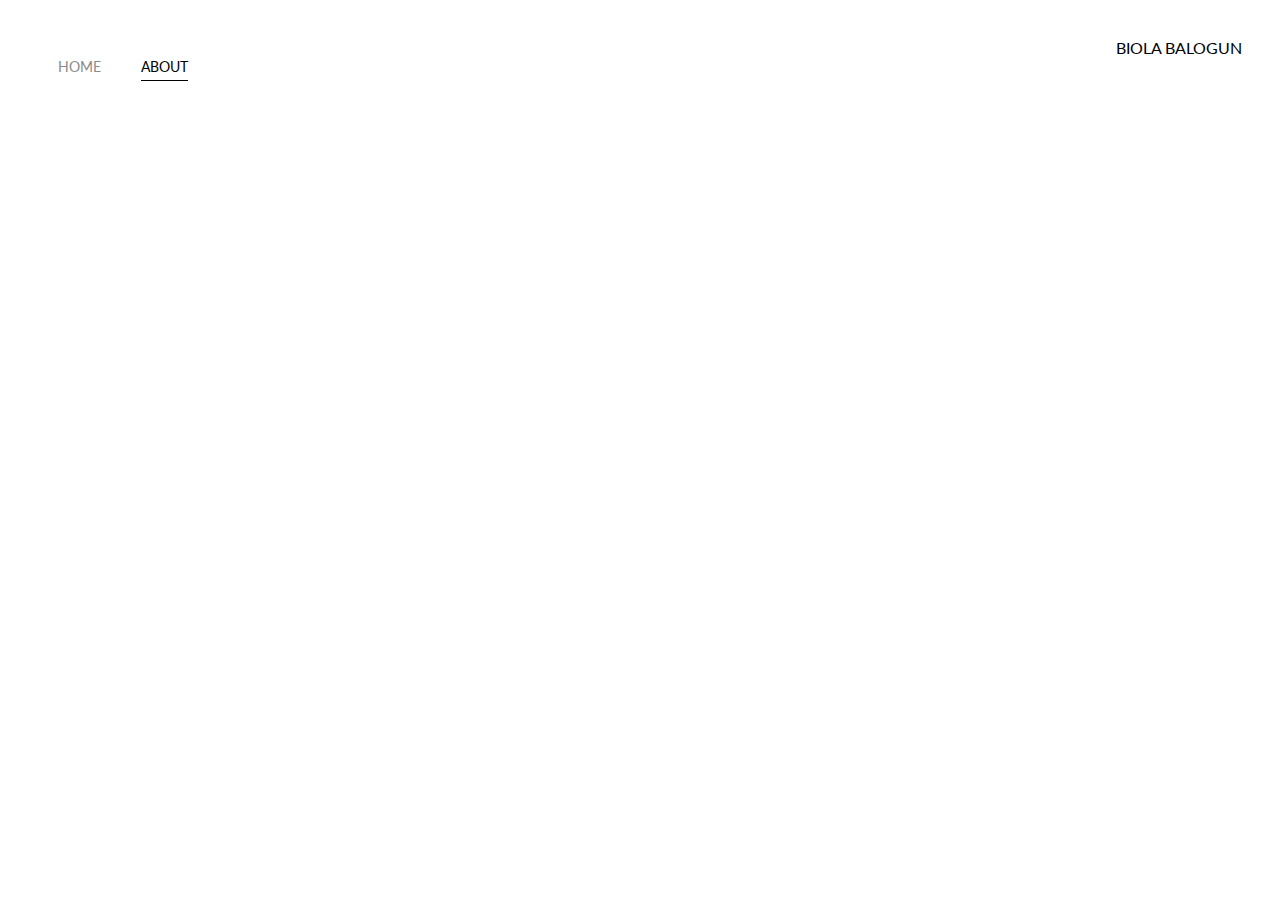
==== about.html @ 8cef8766 "Portfolio under deverlopment" ====
<head>
    <meta charset="UTF-8" />
    <title>Document</title>
    <link rel="preconnect" href="https://fonts.googleapis.com">
    <link rel="preconnect" href="https://fonts.gstatic.com" crossorigin>
    <link href="https://fonts.googleapis.com/css2?family=Lato:wght@300&display=swap" rel="stylesheet">
    <link rel="stylesheet" href="styles.css" />
  </head>
  <body>
    <div class="container">
      <div class="nav-wrapper">
        <div class="left-side">
          <div class="nav-link-wrapper">
            <a href="index.html">Home</a>
          </div>
          <div class="nav-link-wrapper active-nav-link">
            <a href="about.html">About</a>
          </div>
        </div>

        <div class="right-side">
          <div class="brand">
            <div>BIOLA BALOGUN</div>
          </div>
        </div>
      </div>

      <div class="content-wrapper">
        <div class="about-image">

        </div>
        <div class="about-content">
            
        </div>
      </div>
        
    </div>
  </body>
  
</html>
---- styles.css ----
/* Master style */
body {
    font-family: "Lato", sans-serif;
    margin: 0px;
}

.container {
    display: -ms-grid;
    grid-template-columns: 1fr;
}
.nav-wrapper {
    display: flex;
    justify-content: space-between;
    padding: 38px;
}

.left-side {
    display: flex;
}

/* Nav style */
.nav-wrapper > .left-side > div {
    margin: 20px;
    font-size: 0.9em;
    text-transform: uppercase;
}

.nav-link-wrapper {
    height: 22px;
    border-bottom: 1px solid transparent;
    transition: border-bottom 0.5s;
}

.nav-link-wrapper a {
    color: #8a8a8a;
    text-decoration: none;
    transition: color 0.5s;
}

.nav-link-wrapper:hover {
    border-bottom: 1px solid black;
}
.nav-link-wrapper a:hover {
    color: black;
}

.active-nav-link {
    border-bottom: 1px solid black;
}
.active-nav-link a {
    color: black !important;
}

/* Portfolio */
.portfolio-items-wrapper {
    display: grid;
    grid-template-columns: 1fr 1fr 1fr;
}

.portfolio-item-wrapper {
    position: relative;
}

.portfolio-img-background {
    height: 350px;
    width: 100%;
    background-size: cover;
    background-position: center;
    background-repeat: no-repeat;
}

.img-text-wrapper {
    position: absolute;
    top: 0;
    display: flex;
    flex-direction: column;
    justify-content: center;
    align-items: center;
    height: 100%;
    text-align: center;
    padding-left: 100px;
    padding-right: 100px;
}

.logo-wrapper img {
    width: 50%;
    margin-bottom: 20px;

}


/* Need to be specific */
.img-text-wrapper .subtitle {
    transition: 1s;
    font-weight: 600;
    color: transparent;
}
.img-text-wrapper:hover .subtitle {
    font-weight: 600;
    color: lightseagreen;
}

.img-darken {
    transition: 1s;
    filter: brightness(10%);
}
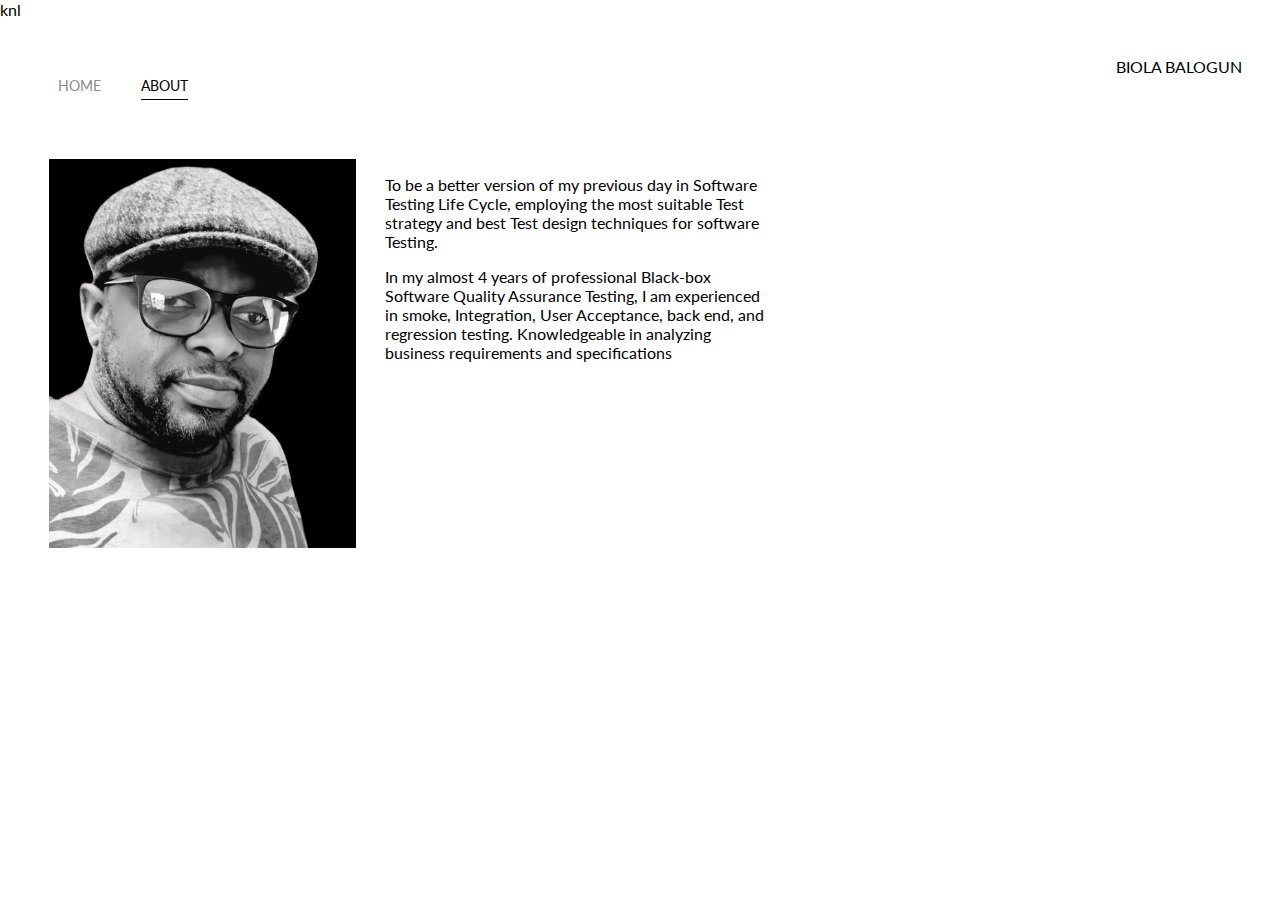
==== commit 04d43c9b: "I updated the "About" page & I changed some logos." ====
--- a/about.html
+++ b/about.html
@@ -1,3 +1,5 @@
+knl<!DOCTYPE html>
+<html lang="en">
   <head>
     <meta charset="UTF-8" />
     <title>Document</title>
@@ -25,12 +27,17 @@
         </div>
       </div>
 
-      <div class="content-wrapper">
+      <div class="about-content-wrapper">
         <div class="about-image">
-
+          <img src="images/Profile-picture2.jpeg" alt="">
         </div>
         <div class="about-content">
-            
+          <p>To be a better version of my previous day in Software Testing Life Cycle, employing the most suitable 
+            Test strategy and best Test design techniques for software Testing.</p>
+          <p>In my almost 4 years of professional Black-box Software Quality Assurance Testing, I am experienced in 
+            smoke, Integration, User Acceptance, back end, and regression testing.
+            Knowledgeable in analyzing business requirements and specifications 
+            </p>
         </div>
       </div>
         
--- a/styles.css
+++ b/styles.css
@@ -83,7 +83,7 @@
 }
 
 .logo-wrapper img {
-    width: 50%;
+    width: 30%;
     margin-bottom: 20px;
 
 }
@@ -103,4 +103,18 @@
 .img-darken {
     transition: 1s;
     filter: brightness(10%);
+}
+
+/* About page*/
+.about-content-wrapper {
+    display: grid;
+    grid-template-columns: 1fr 1fr;
+    width: 60%;
+    padding: 1px;
+
+}
+.about-content-wrapper img {
+    width: 80%;
+    margin-left: 3em;
+
 }